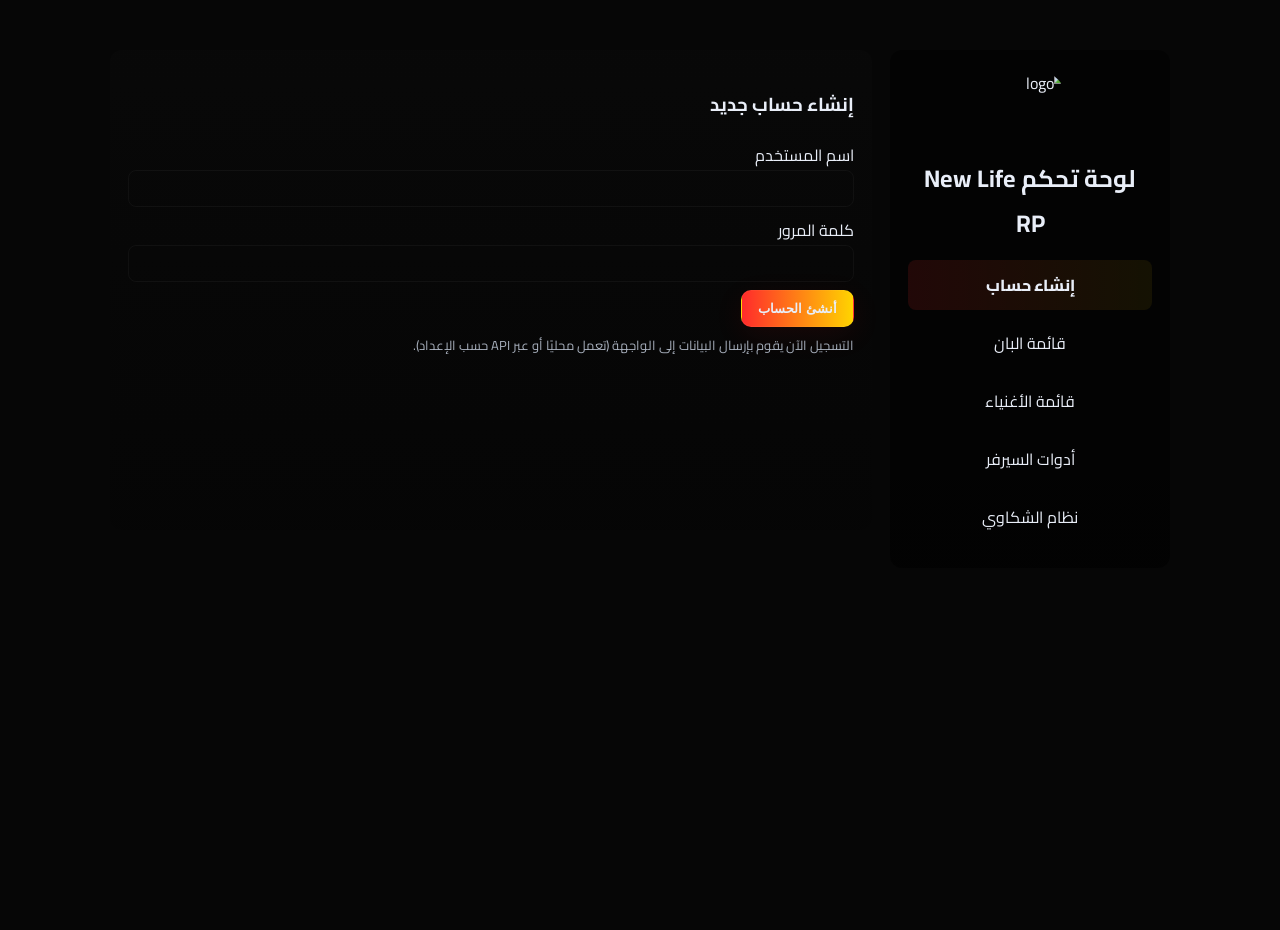
==== dashboard.html @ 12c68ba1 "Add files via upload" ====
<!DOCTYPE html>
<html lang="ar" dir="rtl">
<head>
  <meta charset="utf-8" />
  <meta name="viewport" content="width=device-width,initial-scale=1" />
  <title>لوحة التحكم - New Life RP</title>
  <link rel="stylesheet" href="style.css" />
</head>
<body>
  <main class="container dashboard">
    <nav class="dash-nav">
      <img src="assets/logo.png" class="dash-logo" alt="logo">
      <h2>لوحة تحكم New Life RP</h2>
      <ul class="tabs">
        <li data-tab="register" class="active">إنشاء حساب</li>
        <li data-tab="banlist">قائمة البان</li>
        <li data-tab="toprich">قائمة الأغنياء</li>
        <li data-tab="tools">أدوات السيرفر</li>
        <li data-tab="complaints">نظام الشكاوي</li>
      </ul>
    </nav>

    <section class="dash-content">
      <div id="register" class="tab active">
        <h3>إنشاء حساب جديد</h3>
        <form id="registerForm">
          <label>اسم المستخدم</label>
          <input name="username" required />
          <label>كلمة المرور</label>
          <input name="password" type="password" required />
          <button class="btn primary" type="submit">أنشئ الحساب</button>
          <p class="hint">التسجيل الآن يقوم بإرسال البيانات إلى الواجهة (تعمل محليًا أو عبر API حسب الإعداد).</p>
        </form>
        <div id="registerMsg"></div>
      </div>

      <div id="banlist" class="tab">
        <h3>قائمة البان</h3>
        <table id="banTable">
          <thead><tr><th>اللاعب</th><th>سبب</th><th>من</th><th>تاريخ</th></tr></thead>
          <tbody></tbody>
        </table>
      </div>

      <div id="toprich" class="tab">
        <h3>قائمة الأغنياء</h3>
        <table id="richTable">
          <thead><tr><th>المرتبة</th><th>اللاعب</th><th>المال</th></tr></thead>
          <tbody></tbody>
        </table>
      </div>

      <div id="tools" class="tab">
        <h3>أدوات السيرفر</h3>
        <div class="tools-grid">
          <button class="btn" id="restartServer">إعادة تشغيل السيرفر (Mock)</button>
          <button class="btn" id="announce">إرسال إعلان</button>
          <input id="announceText" placeholder="نص الإعلان..." />
        </div>
        <div id="toolsMsg"></div>
      </div>

      <div id="complaints" class="tab">
        <h3>ارسال شكوى</h3>
        <form id="complaintForm">
          <label>اسم المشتكي</label>
          <input name="from" required />
          <label>اسم المشتكى منه</label>
          <input name="against" />
          <label>التفاصيل</label>
          <textarea name="details" required></textarea>
          <button class="btn primary" type="submit">ارسل الشكوى</button>
        </form>
        <div id="complaintMsg"></div>
      </div>
    </section>
  </main>

  <script src="script.js"></script>
</body>
</html>
---- style.css ----
/* New Life RP - Dashboard & Landing (فخم - عصابات) */
@import url('https://fonts.googleapis.com/css2?family=Cairo:wght@300;600;800&display=swap');
:root{
  --bg:#060606;
  --card:#0f0f10;
  --muted:#a8b0bd;
  --red:#ff2b2b;
  --yellow:#ffd400;
  --green:#22c55e;
  --glass: rgba(255,255,255,0.03);
  --radius:12px;
  --text:#e9eef8;
}
*{box-sizing:border-box}
html,body{height:100%;margin:0;font-family:'Cairo',sans-serif;background:var(--bg);color:var(--text);direction:rtl}
.container{max-width:1100px;margin:30px auto;padding:20px}

.hero-landing{background:linear-gradient(180deg, rgba(0,0,0,0.6), rgba(0,0,0,0.7));padding:80px;border-radius:14px;text-align:center;background-image: url('assets/background.jpg');background-size:cover;background-position:center;color:var(--text)}
.hero-landing .logo{width:160px;height:160px;border-radius:999px;border:6px solid rgba(0,0,0,0.5);display:block;margin:0 auto 14px;object-fit:cover}
.hero-landing h1{font-size:48px;margin:8px 0}
.hero-landing h1 span{color:var(--red)}
.hero-landing .tagline{color:var(--muted);margin:8px 0 18px}
.cta{display:flex;gap:12px;justify-content:center;margin-bottom:14px}
.btn{display:inline-block;padding:10px 16px;border-radius:10px;text-decoration:none;color:var(--text);font-weight:700;border:1px solid rgba(255,255,255,0.04);cursor:pointer}
.btn.primary{background:linear-gradient(90deg,var(--red),var(--yellow));box-shadow:0 8px 30px rgba(255,43,43,0.08)}
.btn.discord{background:linear-gradient(90deg,var(--green),var(--yellow));color:#041012}
.ip{margin-top:12px;color:var(--muted)}

/* Dashboard layout */
.dashboard{display:grid;grid-template-columns:280px 1fr;gap:18px;align-items:start}
.dash-nav{background:linear-gradient(180deg, rgba(0,0,0,0.5), rgba(0,0,0,0.6));padding:18px;border-radius:12px}
.dash-logo{width:80px;height:80px;border-radius:999px;display:block;margin:0 auto 8px;object-fit:cover}
.dash-nav h2{text-align:center;margin:6px 0 14px}
.tabs{list-style:none;padding:0;margin:0;display:block}
.tabs li{padding:10px 12px;border-radius:8px;margin-bottom:8px;background:transparent;cursor:pointer;text-align:center}
.tabs li.active{background:linear-gradient(90deg, rgba(255,43,43,0.12), rgba(255,212,0,0.07));font-weight:800}

.dash-content{background:linear-gradient(180deg, rgba(10,10,10,0.55), rgba(5,5,5,0.6));padding:18px;border-radius:12px;min-height:480px}
.tab{display:none}
.tab.active{display:block}

input,textarea{width:100%;padding:10px;border-radius:8px;border:1px solid rgba(255,255,255,0.04);background:transparent;color:var(--text);margin-bottom:8px}
table{width:100%;border-collapse:collapse;background:transparent}
table thead th{text-align:left;padding:8px;color:var(--muted);font-weight:700}
table tbody td{padding:8px;border-top:1px solid rgba(255,255,255,0.02)}

.tools-grid{display:flex;gap:8px;align-items:center;margin-top:8px}

.hint{color:var(--muted);font-size:13px;margin-top:6px}

@media(max-width:900px){
  .dashboard{grid-template-columns:1fr; }
  .dash-nav{order:2}
  .dash-content{order:1}
}
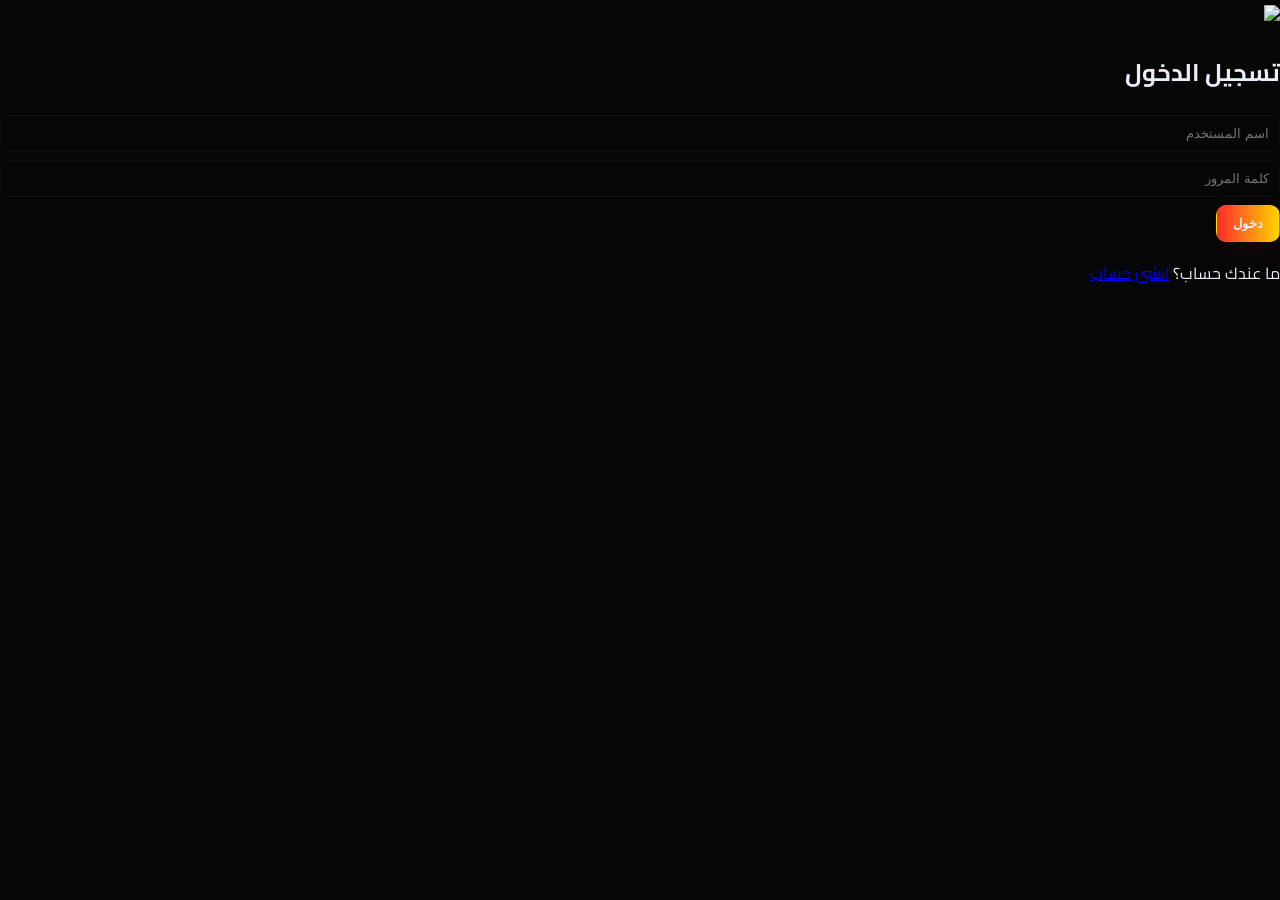
==== commit b752e649: "Add files via upload" ====
--- a/dashboard.html
+++ b/dashboard.html
@@ -1,81 +1,49 @@
 <!DOCTYPE html>
 <html lang="ar" dir="rtl">
-<head>
-  <meta charset="utf-8" />
-  <meta name="viewport" content="width=device-width,initial-scale=1" />
-  <title>لوحة التحكم - New Life RP</title>
-  <link rel="stylesheet" href="style.css" />
-</head>
+<head><meta charset="utf-8"><meta name="viewport" content="width=device-width,initial-scale=1"><title>لوحة التحكم - New Life RP</title><link rel="stylesheet" href="style.css"></head>
 <body>
-  <main class="container dashboard">
-    <nav class="dash-nav">
-      <img src="assets/logo.png" class="dash-logo" alt="logo">
-      <h2>لوحة تحكم New Life RP</h2>
-      <ul class="tabs">
-        <li data-tab="register" class="active">إنشاء حساب</li>
-        <li data-tab="banlist">قائمة البان</li>
-        <li data-tab="toprich">قائمة الأغنياء</li>
-        <li data-tab="tools">أدوات السيرفر</li>
-        <li data-tab="complaints">نظام الشكاوي</li>
-      </ul>
-    </nav>
+<main class="container dashboard">
+<nav class="dash-nav"><img src="assets/logo.png" class="dash-logo"><h2>لوحة تحكم New Life RP</h2><ul class="tabs"><li data-tab="register" class="active">الحساب</li><li data-tab="banlist">قائمة البان</li><li data-tab="toprich">قائمة الأغنياء</li><li data-tab="tools">أدوات السيرفر</li><li data-tab="complaints">الشكاوي</li></ul></nav>
+<section class="dash-content">
+  <div id="register" class="tab active"><h3>الحساب</h3><div id="accountInfo"></div><button id="logoutBtn" class="btn">تسجيل خروج</button></div>
+  <div id="banlist" class="tab"><h3>قائمة البان</h3><table id="banTable"><thead><tr><th>اللاعب</th><th>سبب</th><th>من</th><th>تاريخ</th></tr></thead><tbody></tbody></table></div>
+  <div id="toprich" class="tab"><h3>قائمة الأغنياء</h3><table id="richTable"><thead><tr><th>المرتبة</th><th>اللاعب</th><th>المال</th></tr></thead><tbody></tbody></table></div>
+  <div id="tools" class="tab"><h3>أدوات السيرفر</h3><div class="tools-grid"><button class="btn" id="restartServer">إعادة تشغيل السيرفر (Mock)</button><button class="btn" id="announce">إرسال إعلان</button><input id="announceText" placeholder="نص الإعلان..." /></div><div id="toolsMsg"></div></div>
+  <div id="complaints" class="tab"><h3>ارسال شكوى</h3><form id="complaintForm"><label>اسم المشتكي</label><input name="from" required><label>اسم المشتكى منه</label><input name="against"><label>التفاصيل</label><textarea name="details" required></textarea><button class="btn primary" type="submit">ارسل الشكوى</button></form><div id="complaintMsg"></div></div>
+</section>
+</main>
+<script>
+// check token
+const token = localStorage.getItem('nlrp_token');
+if(!token) location.href = 'login.html';
 
-    <section class="dash-content">
-      <div id="register" class="tab active">
-        <h3>إنشاء حساب جديد</h3>
-        <form id="registerForm">
-          <label>اسم المستخدم</label>
-          <input name="username" required />
-          <label>كلمة المرور</label>
-          <input name="password" type="password" required />
-          <button class="btn primary" type="submit">أنشئ الحساب</button>
-          <p class="hint">التسجيل الآن يقوم بإرسال البيانات إلى الواجهة (تعمل محليًا أو عبر API حسب الإعداد).</p>
-        </form>
-        <div id="registerMsg"></div>
-      </div>
+// tabs
+document.querySelectorAll('.tabs li').forEach(li=> li.addEventListener('click', ()=>{
+  document.querySelectorAll('.tabs li').forEach(x=>x.classList.remove('active'));
+  document.querySelectorAll('.tab').forEach(x=>x.classList.remove('active'));
+  li.classList.add('active'); document.getElementById(li.dataset.tab).classList.add('active');
+}));
 
-      <div id="banlist" class="tab">
-        <h3>قائمة البان</h3>
-        <table id="banTable">
-          <thead><tr><th>اللاعب</th><th>سبب</th><th>من</th><th>تاريخ</th></tr></thead>
-          <tbody></tbody>
-        </table>
-      </div>
+// logout
+document.getElementById('logoutBtn').addEventListener('click', async ()=>{
+  await fetch('api/logout.php', {method:'POST', headers:{'Content-Type':'application/json'}, body: JSON.stringify({token})});
+  localStorage.removeItem('nlrp_token');
+  location.href='login.html';
+});
 
-      <div id="toprich" class="tab">
-        <h3>قائمة الأغنياء</h3>
-        <table id="richTable">
-          <thead><tr><th>المرتبة</th><th>اللاعب</th><th>المال</th></tr></thead>
-          <tbody></tbody>
-        </table>
-      </div>
+// load banlist and toprich with token header
+async function loadBanList(){ try{
+  const res = await fetch('api/banlist.php', {headers:{'Authorization':'Bearer '+token}});
+  const j = await res.json(); populateBanTable(j.banlist || j);
+}catch(e){ console.error(e); }
+}
+function populateBanTable(items){ const tbody=document.querySelector('#banTable tbody'); tbody.innerHTML=''; items.forEach(i=>{ const tr=document.createElement('tr'); tr.innerHTML=`<td>${i.player}</td><td>${i.reason}</td><td>${i.banned_by||i.by||''}</td><td>${i.date||i.banned_at||''}</td>`; tbody.appendChild(tr); });}
 
-      <div id="tools" class="tab">
-        <h3>أدوات السيرفر</h3>
-        <div class="tools-grid">
-          <button class="btn" id="restartServer">إعادة تشغيل السيرفر (Mock)</button>
-          <button class="btn" id="announce">إرسال إعلان</button>
-          <input id="announceText" placeholder="نص الإعلان..." />
-        </div>
-        <div id="toolsMsg"></div>
-      </div>
+async function loadTopRich(){ try{ const res = await fetch('api/toprich.php', {headers:{'Authorization':'Bearer '+token}}); const j = await res.json(); populateRichTable(j); }catch(e){ console.error(e); } }
+function populateRichTable(items){ const tbody=document.querySelector('#richTable tbody'); tbody.innerHTML=''; items.forEach((i,idx)=>{ const tr=document.createElement('tr'); tr.innerHTML=`<td>${idx+1}</td><td>${i.player}</td><td>${i.money}</td>`; tbody.appendChild(tr); }); }
 
-      <div id="complaints" class="tab">
-        <h3>ارسال شكوى</h3>
-        <form id="complaintForm">
-          <label>اسم المشتكي</label>
-          <input name="from" required />
-          <label>اسم المشتكى منه</label>
-          <input name="against" />
-          <label>التفاصيل</label>
-          <textarea name="details" required></textarea>
-          <button class="btn primary" type="submit">ارسل الشكوى</button>
-        </form>
-        <div id="complaintMsg"></div>
-      </div>
-    </section>
-  </main>
+document.getElementById('complaintForm').addEventListener('submit', async (e)=>{ e.preventDefault(); const fd=new FormData(e.target); const body={from:fd.get('from'),against:fd.get('against'),details:fd.get('details')}; await fetch('api/complaint.php',{method:'POST',headers:{'Content-Type':'application/json','Authorization':'Bearer '+token},body:JSON.stringify(body)}); document.getElementById('complaintMsg').innerText='تم ارسال الشكوى'; });
 
-  <script src="script.js"></script>
-</body>
-</html>
+loadBanList(); loadTopRich();
+</script>
+</body></html>
